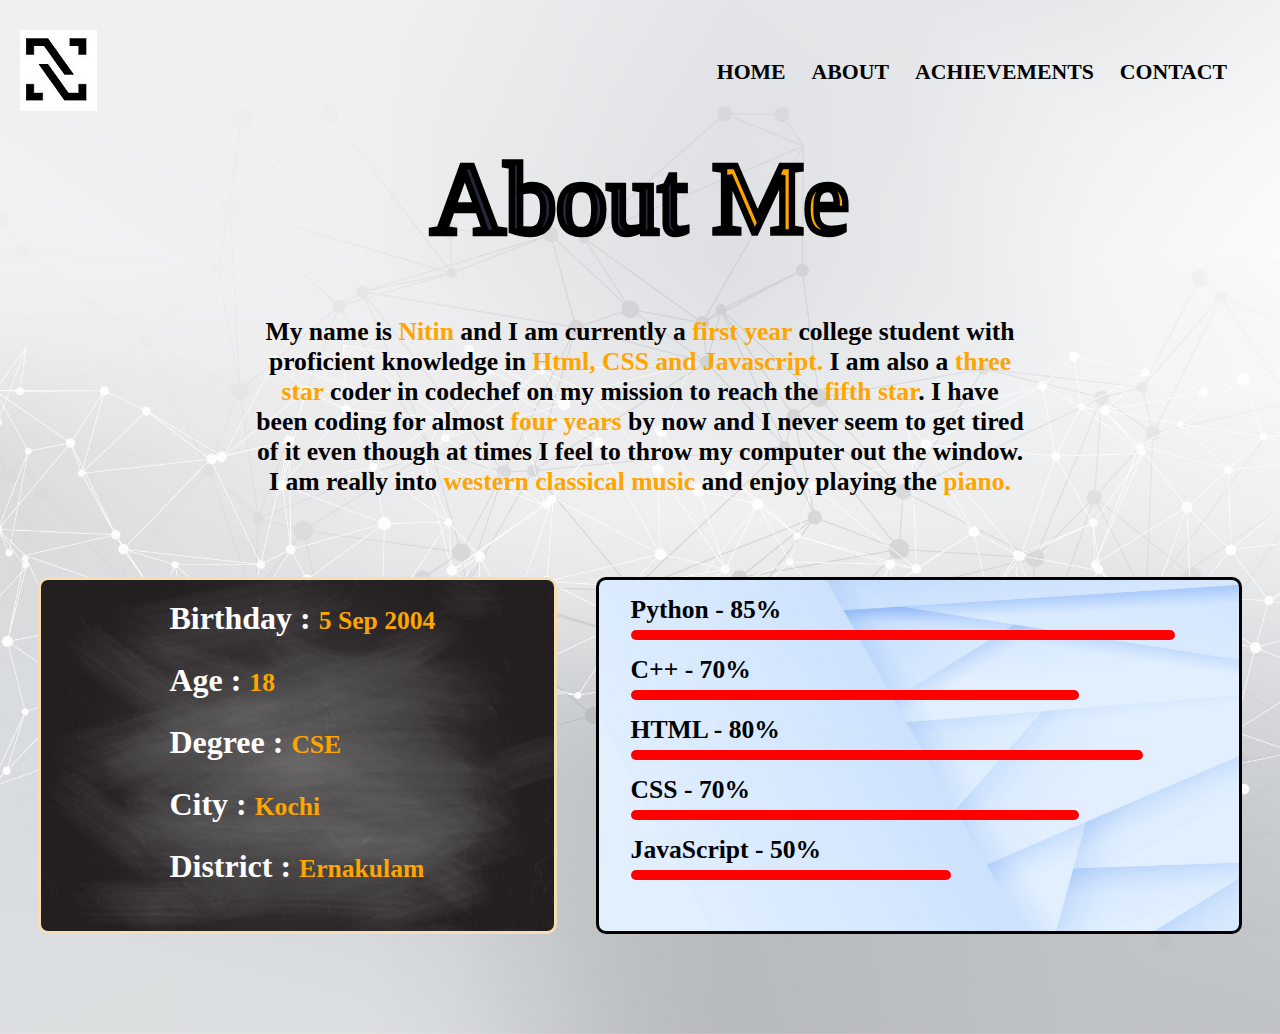
==== about.html @ 0baab7e6 "first commit" ====
<!DOCTYPE html>
<html lang="en">
<head>
    <meta charset="UTF-8">
    <meta http-equiv="X-UA-Compatible" content="IE=edge">
    <meta name="viewport" content="width=device-width, initial-scale=1.0">
    <title>about</title>
    <link rel="stylesheet" href="about.css"/>
</head>
<body>

    <main>
        <header>
        
            <div class="logo">
                <img src=".\images\nitin.jpg" alt="" class="logo">
            </div>

            <nav>
                <ul class="listitems">
                    <li><a href="./index.html">HOME</a></li>
                    <li><a href="./about.html">ABOUT</a></li>
                    <li><a href="./achievements.html">ACHIEVEMENTS</a></li>
                    <li><a href="./contact.html">CONTACT</a></li>
                </ul>
            </nav>
        </header>
        <p class="self">About <span>Me</span></p>

        <p class="desc">My name is <span>Nitin</span> and I am currently a <span>first year</span> college student with proficient knowledge in <span>Html, CSS and Javascript.</span> I am also a <span>three star</span> coder in codechef on my mission to reach the <span>fifth star</span>. I have been coding for almost <span>four years</span> by now and I never seem to get tired of it even though at times I feel to throw my computer out the window. I am really into <span>western classical music</span> and enjoy playing the <span>piano.</span></p>

        <div class="sect2">

            <div class="col1">
                <h1> Birthday : <span> 5 Sep 2004</span></h1>
                <h1> Age : <span>18</span></h1>
                <h1> Degree : <span>CSE</span></h1>
                <h1> City : <span>Kochi</span></h1>
                <h1> District : <span>Ernakulam</span></h1>
            </div>

            <div class="col2">


                <div class="lang1">
                    <p class="python">Python - 85% </p>

                </div>

                <div class="pythonbar"></div>

                <script>
                    const observer = new IntersectionObserver(entries => {
                        
                        if(entries[0].intersectionRatio>0) {
                            entries[0].target.style.animation = `animate1 2s`;
                        }
                        else {
                            entries[0].target.style.animation = `none`;
                        }
                         
                    });
 
                    observer.observe(document.querySelector('.pythonbar'));
                </script>

                <div class="lang2">
                    <p class="cpp">C++ - 70%</p>
                </div>

                <div class="cppbar"></div>

                <script>
                    const observe = new IntersectionObserver(entries => {
                        
                        if(entries[0].intersectionRatio>0) {
                            entries[0].target.style.animation = `animate2 2s`;
                        }
                        else {
                            entries[0].target.style.animation = `none`;
                        }
                         
                    });
 
                    observe.observe(document.querySelector('.cppbar'));
                </script>

                <div class="lang3">
                    <p class="html">HTML - 80%</p>
                </div>
                <div class="htmlbar"></div>
                
                <script>
                    const observ = new IntersectionObserver(entries => {
                        
                        if(entries[0].intersectionRatio>0) {
                            entries[0].target.style.animation = `animate3 2s`;
                        }
                        else {
                            entries[0].target.style.animation = `none`;
                        }
                         
                    });
 
                    observ.observe(document.querySelector('.htmlbar'));
                </script>


                <div class="lang4">
                    <p class="css">CSS - 70%</p>
                </div>
                <div class="cssbar"></div>

                <script>
                    const obser = new IntersectionObserver(entries => {
                        
                        if(entries[0].intersectionRatio>0) {
                            entries[0].target.style.animation = `animate4 2s`;
                        }
                        else {
                            entries[0].target.style.animation = `none`;
                        }
                         
                    });
 
                    obser.observe(document.querySelector('.cssbar'));
                </script>


                <div class="lang5">
                    <p class="js">JavaScript - 50%</p>
                </div>

                <div class="jsbar"></div>

                <script>
                    const obse = new IntersectionObserver(entries => {
                        
                        if(entries[0].intersectionRatio>0) {
                            entries[0].target.style.animation = `animate5 2s`;
                        }
                        else {
                            entries[0].target.style.animation = `none`;
                        }
                         
                    });
 
                    obse.observe(document.querySelector('.jsbar'));
                </script>



            </div>
        </div>
    </main>
    
</body>
</html>
---- about.css ----
* {
    margin: 0px;
    padding: 0px;
}

body {
    width: 100%;
}

header {
    display: flex;
    align-items: center;
    padding-bottom: 25px;
    padding-top: 10px;
}

.logo {
    flex: 1;
    padding-left: 10px;
}

.listitems {
    display: flex;
    padding-right: 40px;
}

nav ul li {
    list-style: none;
    display: inline-block;
    padding: 3px;
    margin: 10px, 0;
    font-weight: bold;
    font-size: 1.7vw;
}

nav ul li a{
    padding: 10px;
    text-decoration: none;
    color: black;
    border-radius: 20px;
}

nav ul li a:hover {
    color: black;
    background: yellow;
    box-shadow: 0 0 10px yellow, 0 0 40px yellow, 0 0 80px yellow;
    transition-delay: 0.1s;
}

main {
    padding-top: 20px;
    background-image: url('./images/bg2.jpg');
    background-size: cover;
    background-repeat: no-repeat;
    width: 100%;
    height: 100%;
}

.self {
    padding-bottom: 60px;
    text-align: center;  
    font-size: 8vw;
    color: #252839;
    -webkit-text-stroke: 0.5vw black;
}

.desc {
    margin-left: 20%;
    margin-right: 20%;
    margin-bottom: 30px;
    text-align: center;
    font-size: 2vw;
    padding-bottom: 50px;
    color: black;
    font-weight: bold;
}

span {
    color: orange;
}

h1 {
    padding-bottom: 10px;
    font-size: 4vh;
}

.sect2 {
    display: flex;
    padding-bottom: 100px;
}

.col1 {
    margin-right: 3%;
    border-radius: 10px;
    margin-left: 3%;
    padding-left: 10%;
    flex: 1;
    color: white;
    background-image: url('./images/bb.jpg');
    background-size:cover;
    background-repeat: no-repeat;
    border: 3px solid wheat;
    border-radius: 10px;
}

.col1:first-child{
    padding-top: 20px;
}

.col1 h1 {
    font-size: 2.5vw;
    font-weight: bold;
    padding-bottom: 25px;
}

.col1 span {
    font-size: 2vw;
    color: orange;
}

.col2 {
    width: 50%;
    margin-right: 3%;
    background-image: url('./images/b.jpg');
    background-size:cover;
    background-repeat: no-repeat;
    border: 3px solid black;
    border-radius: 10px;
}

.lang1, .lang2, .lang3, .lang4, .lang5{
    display: flex;
    padding-left: 5%;
}


.python, .cpp, .html, .css, .js{
    padding-bottom: 5px;
    padding-top: 15px;
    font-weight: bold;
    font-size: 2vw;
    animation: fade 3s;
}

@keyframes fade {
    0% {
        opacity: 0;
    }
    100% {
        opacity: 1;
    }
}

.pythonbar{
    border-radius: 10px;
    height: 10px;
    margin-left: 5%;
    width: 85%;
    background: red;
}

@keyframes animate1 {
    0% {
        width: 0%;
    }
    100% {
        width: 85%;
    }
}

.cppbar{
    border-radius: 10px;
    margin-left: 5%;
    height: 10px;
    width: 70%;
    background: red;
}

@keyframes animate2 {
    0% {
        width: 0%;
    }
    100% {
        width: 70%;
    }
}


.htmlbar{
    border-radius: 10px;
    margin-left: 5%;
    height: 10px;
    width: 80%;
    background: red;
}

@keyframes animate3 {
    0% {
        width: 0%;
    }
    100% {
        width: 80%;
    }
}


.cssbar{
    border-radius: 10px;
    margin-left: 5%;
    height: 10px;
    width: 70%;
    background: red;
}

@keyframes animate4 {
    0% {
        width: 0%;
    }
    100% {
        width: 70%;
    }
}


.jsbar{
    border-radius: 10px;
    margin-left: 5%;
    height: 10px;
    width: 50%;
    background: red;
    margin-bottom: 4vw;
}

@keyframes animate5 {
    0% {
        width: 0%;
    }
    100% {
        width: 50%;
    }
}
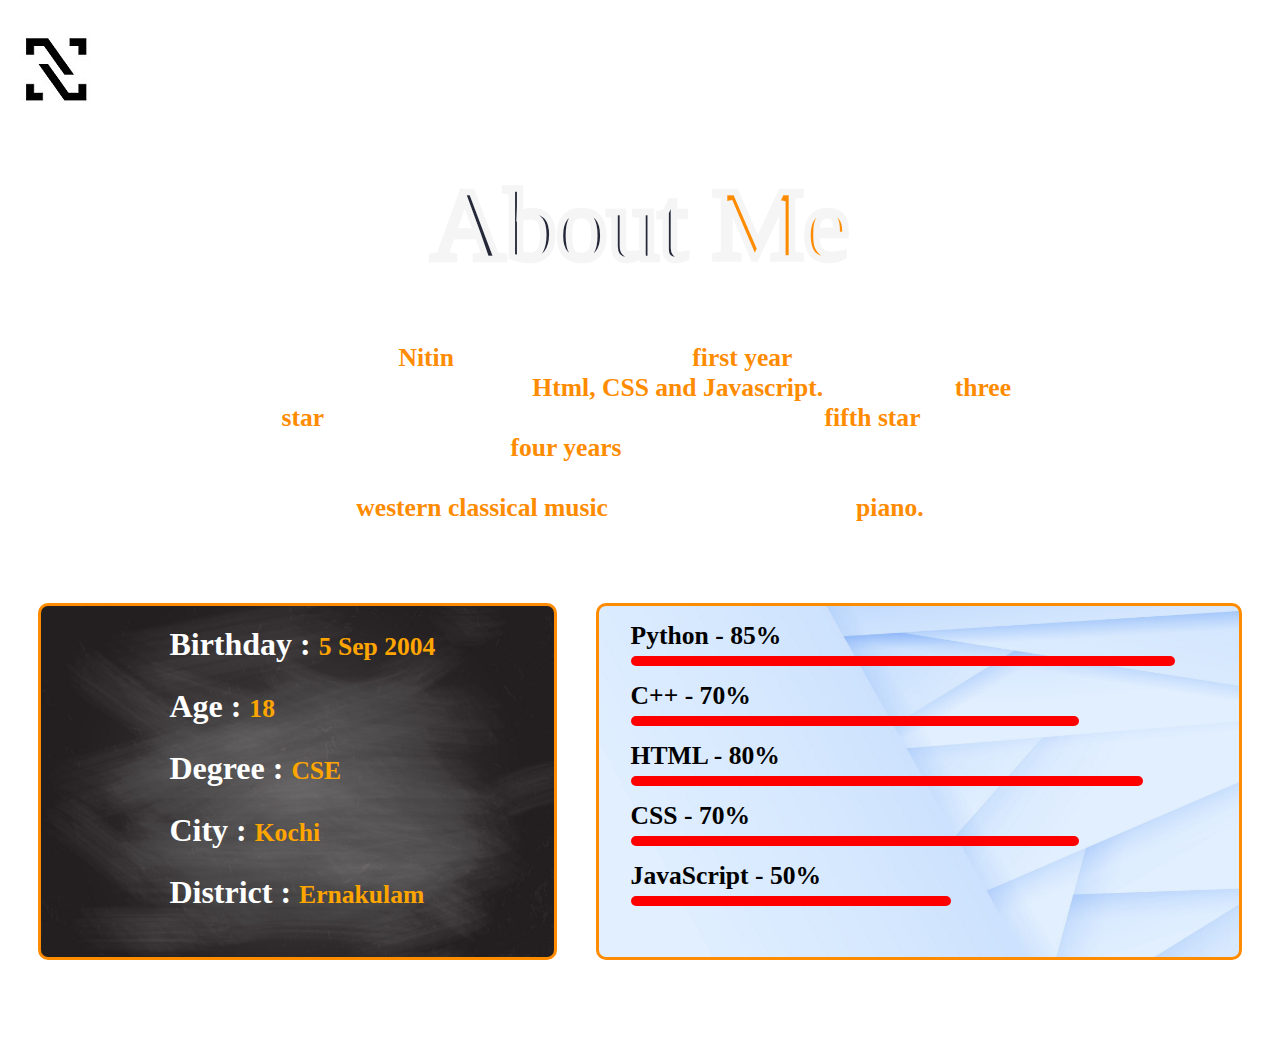
==== commit 69c80eb6: "Close to completing" ====
--- a/about.html
+++ b/about.html
@@ -27,7 +27,7 @@
         </header>
         <p class="self">About <span>Me</span></p>
 
-        <p class="desc">My name is <span>Nitin</span> and I am currently a <span>first year</span> college student with proficient knowledge in <span>Html, CSS and Javascript.</span> I am also a <span>three star</span> coder in codechef on my mission to reach the <span>fifth star</span>. I have been coding for almost <span>four years</span> by now and I never seem to get tired of it even though at times I feel to throw my computer out the window. I am really into <span>western classical music</span> and enjoy playing the <span>piano.</span></p>
+        <p class="desc">My name is <span>Nitin</span> and I am currently a <span>first year</span> college student with proficient knowledge in <span>Html, CSS and Javascript.</span> I am also a <span>three star</span> coder in codechef on my mission to reach the <span>fifth star</span>. I have been coding for almost <span>four years</span> by now and I never seem to get tired of it even though at times I do get really annoyed. I am really into <span>western classical music</span> and enjoy playing the <span>piano.</span></p>
 
         <div class="sect2">
 
--- a/about.css
+++ b/about.css
@@ -10,7 +10,7 @@
 header {
     display: flex;
     align-items: center;
-    padding-bottom: 25px;
+    padding-bottom: 4vw;
     padding-top: 10px;
 }
 
@@ -36,12 +36,12 @@
 nav ul li a{
     padding: 10px;
     text-decoration: none;
-    color: black;
+    color: white;
     border-radius: 20px;
 }
 
 nav ul li a:hover {
-    color: black;
+    color: white;
     background: yellow;
     box-shadow: 0 0 10px yellow, 0 0 40px yellow, 0 0 80px yellow;
     transition-delay: 0.1s;
@@ -49,7 +49,7 @@
 
 main {
     padding-top: 20px;
-    background-image: url('./images/bg2.jpg');
+    background-image: url('./images/temp.jpg');
     background-size: cover;
     background-repeat: no-repeat;
     width: 100%;
@@ -61,7 +61,7 @@
     text-align: center;  
     font-size: 8vw;
     color: #252839;
-    -webkit-text-stroke: 0.5vw black;
+    -webkit-text-stroke: 0.5vw whitesmoke;
 }
 
 .desc {
@@ -71,12 +71,12 @@
     text-align: center;
     font-size: 2vw;
     padding-bottom: 50px;
-    color: black;
+    color: white;
     font-weight: bold;
 }
 
 span {
-    color: orange;
+    color: darkorange;
 }
 
 h1 {
@@ -99,7 +99,7 @@
     background-image: url('./images/bb.jpg');
     background-size:cover;
     background-repeat: no-repeat;
-    border: 3px solid wheat;
+    border: 3px solid darkorange;
     border-radius: 10px;
 }
 
@@ -124,7 +124,7 @@
     background-image: url('./images/b.jpg');
     background-size:cover;
     background-repeat: no-repeat;
-    border: 3px solid black;
+    border: 3px solid darkorange;
     border-radius: 10px;
 }
 
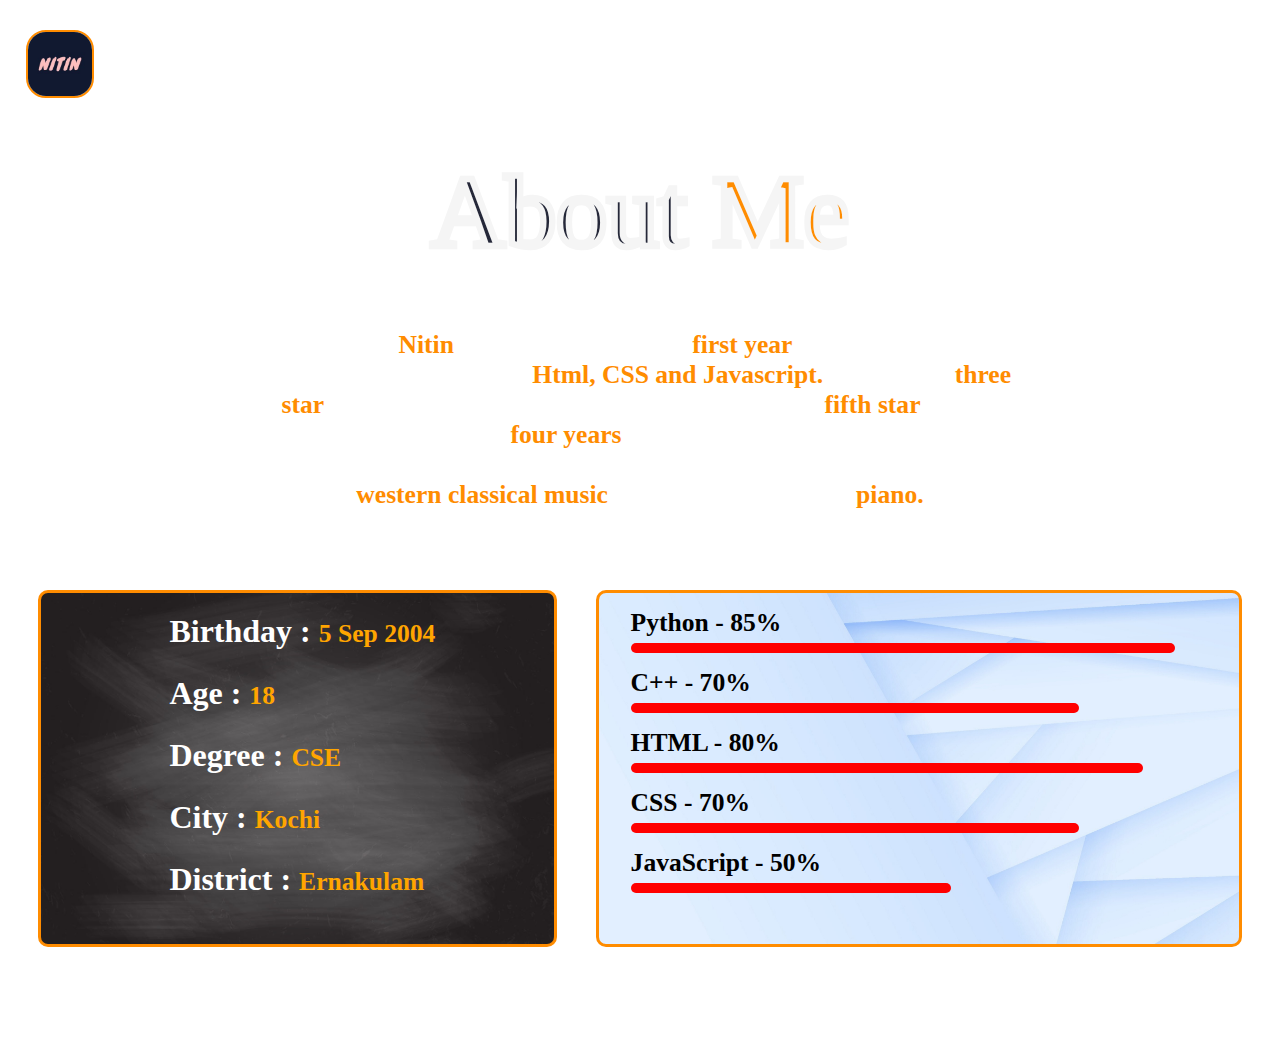
==== commit 575d8950: "Almost Done" ====
--- a/about.html
+++ b/about.html
@@ -12,8 +12,8 @@
     <main>
         <header>
         
-            <div class="logo">
-                <img src=".\images\nitin.jpg" alt="" class="logo">
+            <div class="logo1">
+                <img src=".\images\mainlogo.jpg" alt="" class="logo">
             </div>
 
             <nav>
--- a/about.css
+++ b/about.css
@@ -14,9 +14,16 @@
     padding-top: 10px;
 }
 
+.logo1 {
+    flex: 1;
+}
+
 .logo {
-    flex: 1;
-    padding-left: 10px;
+    margin-left: 2vw;
+    width: 5vw;
+    height: 5vw;
+    border: 2px solid darkorange;
+    border-radius: 20px;
 }
 
 .listitems {
@@ -41,7 +48,7 @@
 }
 
 nav ul li a:hover {
-    color: white;
+    color: black;
     background: yellow;
     box-shadow: 0 0 10px yellow, 0 0 40px yellow, 0 0 80px yellow;
     transition-delay: 0.1s;
